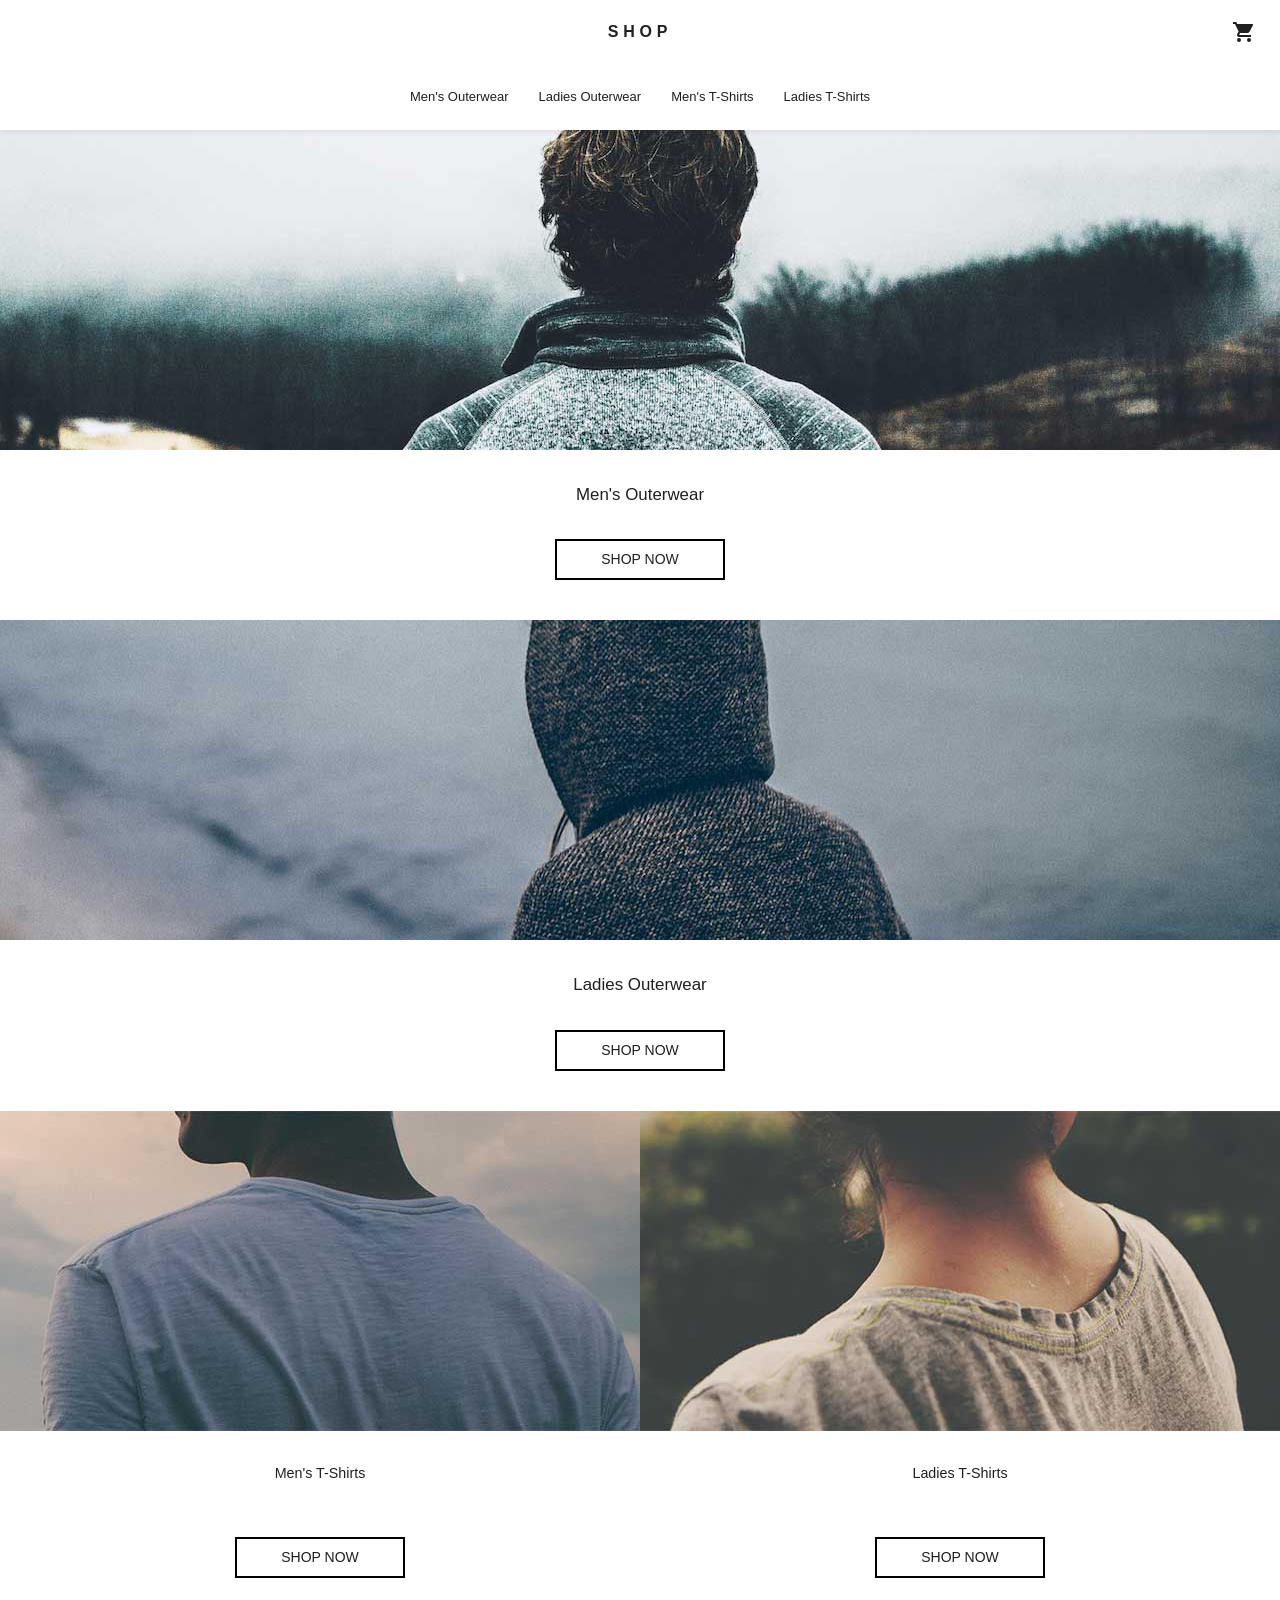
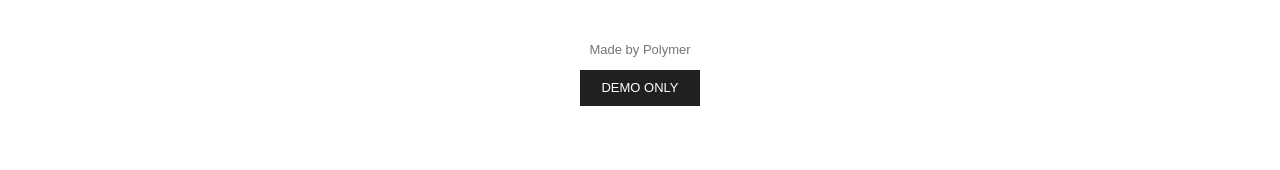
==== index.html @ 7cb0870a "Created index.html page" ====
<!DOCTYPE html>
<html lang="en">
<head>
  <meta charset="UTF-8">
  <meta name="viewport" content="width=device-width, initial-scale=1.0">
  <meta name="description" content="Shop outerwear and T-shirts for men and women.">
  <meta name="theme-color" content="#ffffff">
  <title>SHOP</title>
  <link rel="icon" type="image/png" sizes="32x32" href="images/shop-icon-32.png">
  <link rel="stylesheet" href="./css/style.css">
</head>
<body>
  <header class="site-header">
    <input class="menu-toggle" type="checkbox" id="menu-toggle" aria-label="Toggle navigation">
    <div class="toolbar">
      <label class="menu-button" for="menu-toggle" aria-label="Open navigation">
        <svg viewBox="0 0 24 24" aria-hidden="true"><path d="M3 6h18v2H3zm0 5h18v2H3zm0 5h18v2H3z"/></svg>
      </label>

      <a class="logo" href="index.html" aria-label="SHOP home">SHOP</a>

      <a class="cart-link" href="#" aria-label="Shopping cart">
        <svg viewBox="0 0 24 24" aria-hidden="true"><path d="M7 18a2 2 0 1 0 0 4 2 2 0 0 0 0-4Zm10 0a2 2 0 1 0 0 4 2 2 0 0 0 0-4ZM1 2v2h2l3.6 7.59-1.35 2.45A2 2 0 0 0 7 17h12v-2H7.42a.25.25 0 0 1-.25-.25l.03-.12.9-1.63h7.45a2 2 0 0 0 1.75-1.03l3.58-6.49A1 1 0 0 0 20 4H5.21l-.94-2H1Z"/></svg>
      </a>
    </div>

    <nav class="category-nav" aria-label="Shop categories">
      <a href="mens_outerwear.html">Men's Outerwear</a>
      <a href="ladies_outerwear.html">Ladies Outerwear</a>
      <a href="mens_tshirts.html">Men's T-Shirts</a>
      <a href="#ladies-tshirts">Ladies T-Shirts</a>
    </nav>

    <nav class="mobile-nav" aria-label="Mobile shop categories">
      <a href="mens_outerwear.html">Men's Outerwear</a>
      <a href="ladies_outerwear.html">Ladies Outerwear</a>
      <a href="mens_tshirts.html">Men's T-Shirts</a>
      <a href="#ladies-tshirts">Ladies T-Shirts</a>
    </nav>
    <label class="drawer-backdrop" for="menu-toggle" aria-label="Close navigation"></label>
  </header>

  <main class="shop-home">
    <section class="category category-featured" id="mens-outerwear" aria-labelledby="mens-outerwear-title">
      <a class="category-image" href="mens_outerwear.html">
        <img src="images/mens_outerwear.jpg" alt="Men's outerwear collection">
      </a>
      <h1 id="mens-outerwear-title">Men's Outerwear</h1>
      <a class="shop-button" href="mens_outerwear.html">Shop Now</a>
    </section>

    <section class="category category-featured" id="ladies-outerwear" aria-labelledby="ladies-outerwear-title">
      <a class="category-image" href="ladies_outerwear.html">
        <img src="images/ladies_outerwear.jpg" alt="Ladies outerwear collection">
      </a>
      <h2 id="ladies-outerwear-title">Ladies Outerwear</h2>
      <a class="shop-button" href="ladies_outerwear.html">Shop Now</a>
    </section>

    <div class="category-row">
      <section class="category category-compact" id="mens-tshirts" aria-labelledby="mens-tshirts-title">
        <a class="category-image" href="mens_tshirts.html">
          <img src="images/mens_tshirts.jpg" alt="Men's T-shirts collection">
        </a>
        <h2 id="mens-tshirts-title">Men's T-Shirts</h2>
        <a class="shop-button" href="mens_tshirts.html">Shop Now</a>
      </section>

      <section class="category category-compact" id="ladies-tshirts" aria-labelledby="ladies-tshirts-title">
        <a class="category-image" href="#ladies-tshirts-title">
          <img src="images/ladies_tshirts.jpg" alt="Ladies T-shirts collection">
        </a>
        <h2 id="ladies-tshirts-title">Ladies T-Shirts</h2>
        <a class="shop-button" href="#ladies-tshirts-title">Shop Now</a>
      </section>
    </div>
  </main>

  <footer class="site-footer">
    <a href="https://www.polymer-project.org/3.0/toolbox/" target="_blank" rel="noopener noreferrer">Made by Polymer</a>
    <div class="demo-label">Demo Only</div>
  </footer>
  <script>
    const menuToggle = document.getElementById("menu-toggle");
    const siteHeader = document.querySelector(".site-header");
    let lastScrollY = window.scrollY;

    document.querySelectorAll(".mobile-nav a").forEach((link) => {
      link.addEventListener("click", () => {
        menuToggle.checked = false;
      });
    });

    document.addEventListener("keydown", (event) => {
      if (event.key === "Escape") {
        menuToggle.checked = false;
      }
    });

    window.addEventListener("scroll", () => {
      const currentScrollY = window.scrollY;

      if (menuToggle.checked || currentScrollY === 0) {
        siteHeader.classList.remove("is-hidden");
      } else if (currentScrollY < lastScrollY) {
        siteHeader.classList.add("is-hidden");
      } else if (currentScrollY > lastScrollY) {
        siteHeader.classList.remove("is-hidden");
      }

      lastScrollY = currentScrollY;
    }, { passive: true });
  </script>
</body>
</html>
---- css/style.css ----
/* =========================================
   1. CSS RESET
========================================= */

*,
*::before,
*::after {
  box-sizing: border-box;
  margin: 0;
  padding: 0;
}

html {
  scroll-behavior: smooth;
  scroll-padding-top: 76px;
  -webkit-text-size-adjust: 100%;
}

body {
  min-height: 100vh;
  padding-top: 64px;
  padding-bottom: 64px;
  font-family: Roboto, "Noto", Arial, sans-serif;
  font-size: 13px;
  line-height: 1.5;
  color: #202020;
  background: #fff;
}

img,
svg {
  display: block;
  max-width: 100%;
}

a {
  color: inherit;
  text-decoration: none;
}

button,
input {
  font: inherit;
}

/* =========================================
   2. BASE LAYOUT - MOBILE
========================================= */

.shop-home {
  width: 100%;
  max-width: 1440px;
  margin: 0 auto;
}

/* =========================================
   3. HEADER
========================================= */

.site-header {
  position: fixed;
  z-index: 10;
  top: 0;
  right: 0;
  left: 0;
  background: rgba(255, 255, 255, 0.95);
  box-shadow: 0 2px 5px rgba(0, 0, 0, 0.08);
  transition: transform 220ms ease;
}

.site-header.is-hidden {
  transform: translateY(-100%);
}

.site-header:has(.menu-toggle:checked) {
  transform: translateY(0);
  background: transparent;
  box-shadow: none;
}

/* =========================================
   4. TOOLBAR
========================================= */

.toolbar {
  position: relative;
  display: flex;
  height: 64px;
  align-items: center;
  justify-content: space-between;
  padding: 0 16px;
  transition: transform 220ms ease;
}

.logo {
  position: absolute;
  left: 50%;
  color: #202020;
  font-size: 16px;
  font-weight: 600;
  letter-spacing: 0.3em;
  transform: translateX(-50%);
}

.cart-link,
.menu-button {
  display: flex;
  width: 40px;
  height: 40px;
  align-items: center;
  justify-content: center;
  color: #202020;
}

.cart-link {
  margin-left: auto;
}

.cart-link svg,
.menu-button svg {
  width: 24px;
  height: 24px;
  fill: currentColor;
}

/* =========================================
   5. MOBILE NAVIGATION
========================================= */

.menu-toggle {
  position: absolute;
  width: 1px;
  height: 1px;
  opacity: 0;
}

.menu-button {
  display: flex;
  cursor: pointer;
}

.menu-toggle:focus-visible + .toolbar .menu-button {
  outline: 2px solid #263a5b;
  outline-offset: 2px;
}

/* Hide desktop navigation */

.category-nav {
  display: none;
}

/* Mobile drawer */

.mobile-nav {
  position: fixed;
  z-index: 12;
  top: 0;
  bottom: 0;
  left: 0;
  display: block;
  width: min(256px, 80vw);
  padding: 8px 0;
  overflow-y: auto;
  background: #fff;
  box-shadow: 2px 0 8px rgba(0, 0, 0, 0.12);
  transform: translateX(-100%);
  transition: transform 220ms ease;
}

.mobile-nav a {
  display: block;
  padding: 10px 20px;
  color: #757575;
  font-size: 13px;
}

.mobile-nav a:hover {
  background: #f5f5f5;
}

/* Drawer overlay */

.drawer-backdrop {
  position: fixed;
  z-index: 9;
  inset: 0;
  display: block;
  background: rgba(0, 0, 0, 0.5);
  opacity: 0;
  pointer-events: none;
  transition: opacity 220ms ease;
}

/* Open drawer */

.site-header:has(.menu-toggle:checked) .mobile-nav {
  transform: translateX(0);
}

.site-header:has(.menu-toggle:checked) .drawer-backdrop {
  opacity: 1;
  pointer-events: auto;
}

/* Shift page when drawer opens */

.site-header:has(.menu-toggle:checked) .toolbar,
body:has(.menu-toggle:checked) .shop-home,
body:has(.menu-toggle:checked) .site-footer {
  transform: translateX(min(256px, 80vw));
}

.shop-home,
.site-footer {
  transition: transform 220ms ease;
}

body:has(.menu-toggle:checked) {
  overflow: hidden;
}

/* =========================================
   6. CATEGORY SECTIONS
========================================= */

.category {
  margin-bottom: 40px;
  text-align: center;
}

.category-image {
  position: relative;
  display: block;
  height: 240px;
  overflow: hidden;
}

.category-image img {
  position: absolute;
  top: 0;
  bottom: 0;
  left: 50%;
  width: auto;
  max-width: none;
  height: 100%;
  transform: translateX(-50%);
  object-fit: cover;
}

.category h1,
.category h2 {
  margin: 24px 0;
  font-size: 1.3em;
  font-weight: 500;
}

/* =========================================
   7. CATEGORY ROW
========================================= */

.category-row {
  display: flex;
  width: 100%;
}

.category-compact {
  width: 50%;
}

.category-compact .category-image {
  height: 160px;
}

.category-compact h2 {
  min-height: 42px;
  font-size: 1em;
}

/* =========================================
   8. SHOP BUTTON
========================================= */

.shop-button {
  display: inline-block;
  margin: 0;
  padding: 8px 12px;
  border: 2px solid #000;
  background: #fff;
  color: #202020;
  font-size: 12px;
  font-weight: 500;
  text-align: center;
  text-transform: uppercase;
}

.shop-button:hover {
  background: #f2f2f2;
}

.shop-button:active {
  background: #000;
  color: #fff;
}

/* =========================================
   9. FOOTER
========================================= */

.site-footer {
  margin-top: 20px;
  text-align: center;
  line-height: 24px;
}

.site-footer > a {
  color: #757575;
}

.site-footer > a:hover {
  text-decoration: underline;
}

.demo-label {
  width: 120px;
  margin: 8px auto 0;
  padding: 6px;
  background: #202020;
  color: #fff;
  text-transform: uppercase;
}

/* =========================================
   10. LARGE MOBILE
   481px and above
========================================= */

@media (min-width: 481px) {

  .category-compact .category-image {
    height: 240px;
  }

}

/* =========================================
   11. TABLET
   768px and above
========================================= */

@media (min-width: 768px) {

  html {
    scroll-padding-top: 140px;
  }

  body {
    padding-top: 130px;
  }

  /* Toolbar */

  .toolbar {
    height: 64px;
  }

  .menu-button {
    display: none;
  }

  /* Desktop navigation */

  .category-nav {
    display: flex;
    height: 66px;
    align-items: center;
    justify-content: center;
    gap: 20px;
  }

  .category-nav a {
    padding: 9px 5px;
    color: #202020;
    font-size: 13px;
    font-weight: 500;
  }

  .category-nav a:hover {
    text-decoration: underline;
  }

  /* Hide mobile navigation */

  .mobile-nav,
  .drawer-backdrop {
    display: none;
  }

  /* Category sections */

  .category-image {
    height: 320px;
  }

  .category h1,
  .category h2 {
    margin: 32px 0;
  }

  .category-compact .category-image {
    height: 320px;
  }

  .category-compact h2 {
    font-size: 1.1em;
  }

  /* Shop buttons */

  .shop-button {
    padding: 8px 44px;
    font-size: 14px;
  }

}

/* =========================================
   12. DESKTOP
   1024px and above
========================================= */

@media (min-width: 1024px) {

  .shop-home {
    max-width: 1440px;
  }

}

/* =========================================
   13. REDUCED MOTION
========================================= */

@media (prefers-reduced-motion: reduce) {

  html {
    scroll-behavior: auto;
  }

  *,
  *::before,
  *::after {
    transition-duration: 0.01ms !important;
  }

}
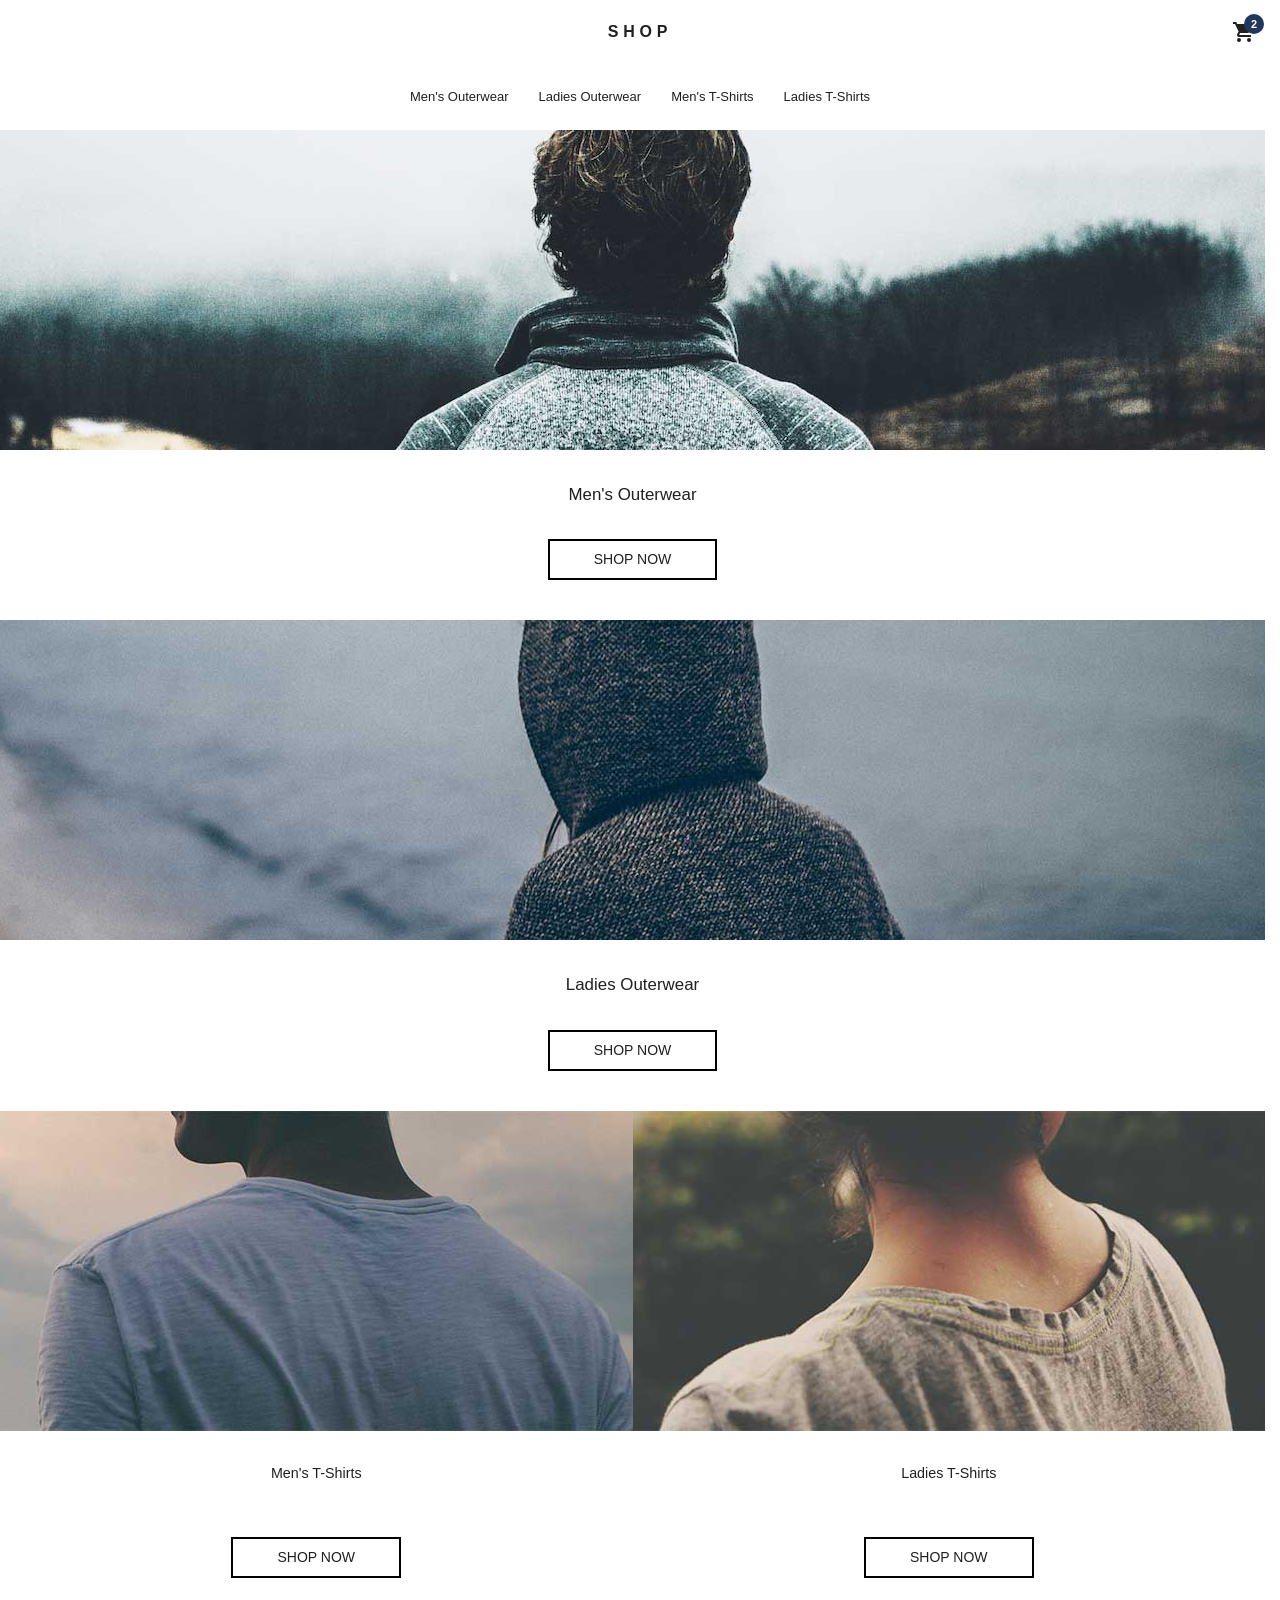
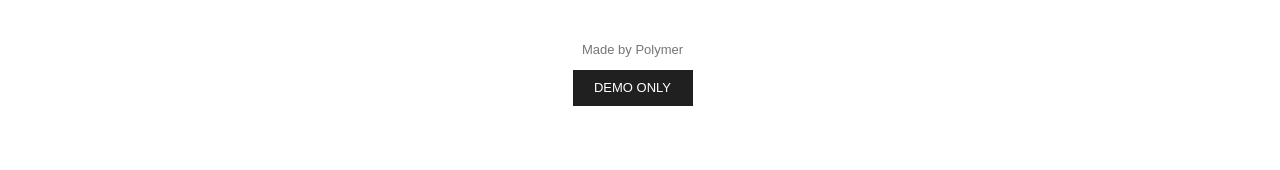
==== commit a8d9b6eb: "Refactor checkout process and update stylesheets - Create new checkout and success pages - Consolida" ====
--- a/index.html
+++ b/index.html
@@ -19,8 +19,9 @@
 
       <a class="logo" href="index.html" aria-label="SHOP home">SHOP</a>
 
-      <a class="cart-link" href="#" aria-label="Shopping cart">
+      <a class="cart-link" href="cart.html" aria-label="Shopping cart">
         <svg viewBox="0 0 24 24" aria-hidden="true"><path d="M7 18a2 2 0 1 0 0 4 2 2 0 0 0 0-4Zm10 0a2 2 0 1 0 0 4 2 2 0 0 0 0-4ZM1 2v2h2l3.6 7.59-1.35 2.45A2 2 0 0 0 7 17h12v-2H7.42a.25.25 0 0 1-.25-.25l.03-.12.9-1.63h7.45a2 2 0 0 0 1.75-1.03l3.58-6.49A1 1 0 0 0 20 4H5.21l-.94-2H1Z"/></svg>
+        <span class="cart-count" aria-hidden="true">2</span>
       </a>
     </div>
 
@@ -28,14 +29,14 @@
       <a href="mens_outerwear.html">Men's Outerwear</a>
       <a href="ladies_outerwear.html">Ladies Outerwear</a>
       <a href="mens_tshirts.html">Men's T-Shirts</a>
-      <a href="#ladies-tshirts">Ladies T-Shirts</a>
+      <a href="ladies_tshirts.html">Ladies T-Shirts</a>
     </nav>
 
     <nav class="mobile-nav" aria-label="Mobile shop categories">
       <a href="mens_outerwear.html">Men's Outerwear</a>
       <a href="ladies_outerwear.html">Ladies Outerwear</a>
       <a href="mens_tshirts.html">Men's T-Shirts</a>
-      <a href="#ladies-tshirts">Ladies T-Shirts</a>
+      <a href="ladies_tshirts.html">Ladies T-Shirts</a>
     </nav>
     <label class="drawer-backdrop" for="menu-toggle" aria-label="Close navigation"></label>
   </header>
@@ -67,11 +68,11 @@
       </section>
 
       <section class="category category-compact" id="ladies-tshirts" aria-labelledby="ladies-tshirts-title">
-        <a class="category-image" href="#ladies-tshirts-title">
+        <a class="category-image" href="ladies_tshirts.html">
           <img src="images/ladies_tshirts.jpg" alt="Ladies T-shirts collection">
         </a>
         <h2 id="ladies-tshirts-title">Ladies T-Shirts</h2>
-        <a class="shop-button" href="#ladies-tshirts-title">Shop Now</a>
+        <a class="shop-button" href="ladies_tshirts.html">Shop Now</a>
       </section>
     </div>
   </main>
@@ -80,36 +81,6 @@
     <a href="https://www.polymer-project.org/3.0/toolbox/" target="_blank" rel="noopener noreferrer">Made by Polymer</a>
     <div class="demo-label">Demo Only</div>
   </footer>
-  <script>
-    const menuToggle = document.getElementById("menu-toggle");
-    const siteHeader = document.querySelector(".site-header");
-    let lastScrollY = window.scrollY;
-
-    document.querySelectorAll(".mobile-nav a").forEach((link) => {
-      link.addEventListener("click", () => {
-        menuToggle.checked = false;
-      });
-    });
-
-    document.addEventListener("keydown", (event) => {
-      if (event.key === "Escape") {
-        menuToggle.checked = false;
-      }
-    });
-
-    window.addEventListener("scroll", () => {
-      const currentScrollY = window.scrollY;
-
-      if (menuToggle.checked || currentScrollY === 0) {
-        siteHeader.classList.remove("is-hidden");
-      } else if (currentScrollY < lastScrollY) {
-        siteHeader.classList.add("is-hidden");
-      } else if (currentScrollY > lastScrollY) {
-        siteHeader.classList.remove("is-hidden");
-      }
-
-      lastScrollY = currentScrollY;
-    }, { passive: true });
-  </script>
+  <script src="./js/nav-scroll.js" defer></script>
 </body>
 </html>
--- a/css/style.css
+++ b/css/style.css
@@ -14,6 +14,7 @@
 html {
   scroll-behavior: smooth;
   scroll-padding-top: 76px;
+  scrollbar-gutter: stable;
   -webkit-text-size-adjust: 100%;
 }
 
@@ -65,7 +66,6 @@
   right: 0;
   left: 0;
   background: rgba(255, 255, 255, 0.95);
-  box-shadow: 0 2px 5px rgba(0, 0, 0, 0.08);
   transition: transform 220ms ease;
 }
 
@@ -74,7 +74,6 @@
 }
 
 .site-header:has(.menu-toggle:checked) {
-  transform: translateY(0);
   background: transparent;
   box-shadow: none;
 }
@@ -114,7 +113,25 @@
 }
 
 .cart-link {
+  position: relative;
   margin-left: auto;
+}
+
+.cart-count {
+  position: absolute;
+  top: 2px;
+  right: 0;
+  display: grid;
+  min-width: 20px;
+  height: 20px;
+  place-items: center;
+  padding: 0 5px;
+  border-radius: 50%;
+  background: #20365a;
+  color: #fff;
+  font-size: 11px;
+  font-weight: 600;
+  line-height: 1;
 }
 
 .cart-link svg,
@@ -157,10 +174,11 @@
   position: fixed;
   z-index: 12;
   top: 0;
-  bottom: 0;
   left: 0;
   display: block;
   width: min(256px, 80vw);
+  height: 100vh;
+  height: 100dvh;
   padding: 8px 0;
   overflow-y: auto;
   background: #fff;
@@ -185,8 +203,10 @@
 .drawer-backdrop {
   position: fixed;
   z-index: 9;
-  inset: 0;
+  inset: 0 0 auto;
   display: block;
+  height: 100vh;
+  height: 100dvh;
   background: rgba(0, 0, 0, 0.5);
   opacity: 0;
   pointer-events: none;
@@ -202,19 +222,6 @@
 .site-header:has(.menu-toggle:checked) .drawer-backdrop {
   opacity: 1;
   pointer-events: auto;
-}
-
-/* Shift page when drawer opens */
-
-.site-header:has(.menu-toggle:checked) .toolbar,
-body:has(.menu-toggle:checked) .shop-home,
-body:has(.menu-toggle:checked) .site-footer {
-  transform: translateX(min(256px, 80vw));
-}
-
-.shop-home,
-.site-footer {
-  transition: transform 220ms ease;
 }
 
 body:has(.menu-toggle:checked) {
